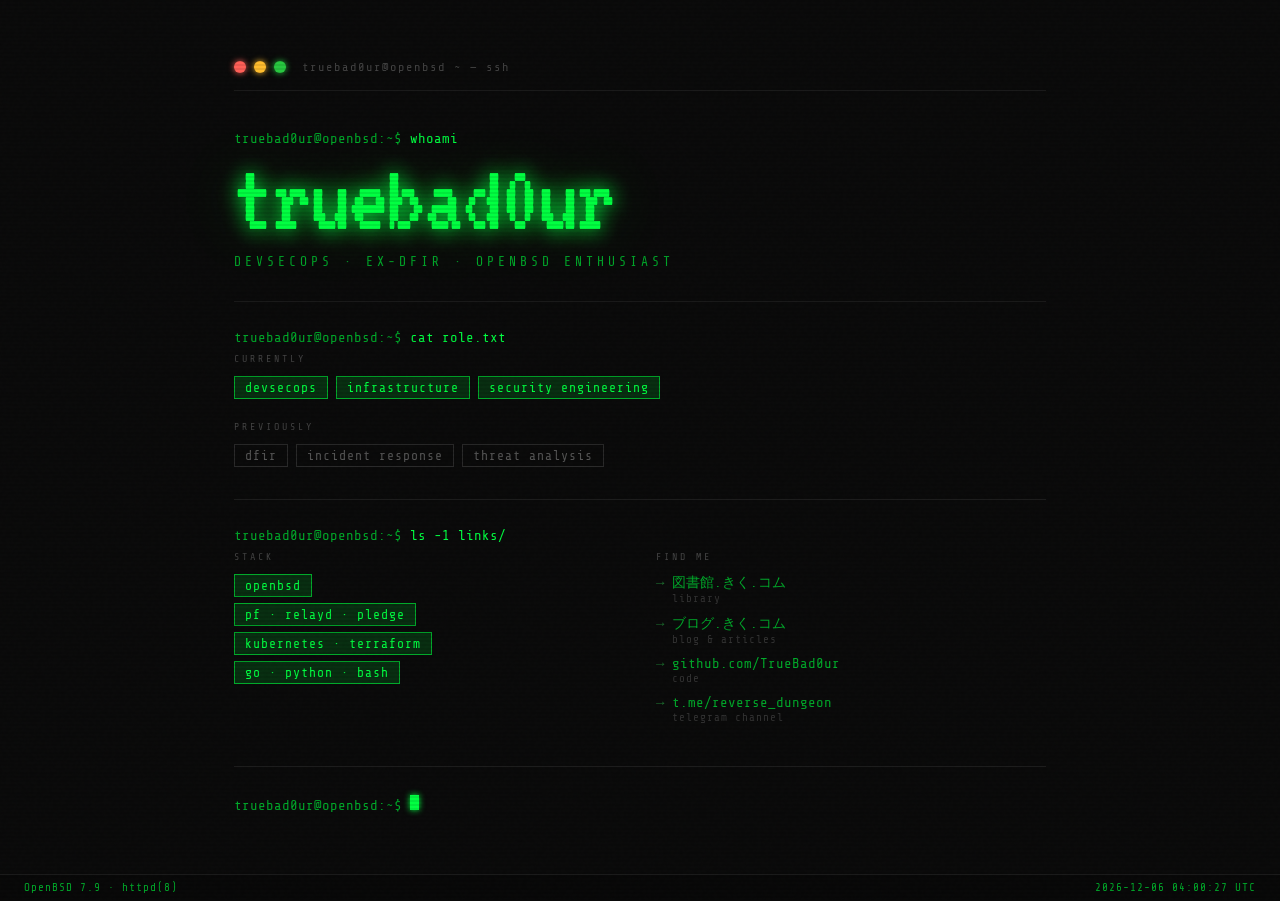
==== website/index.html @ 411ae10a "Add deploy website to server" ====
<!DOCTYPE html>
<html lang="en">
<head>
<meta charset="UTF-8">
<meta name="viewport" content="width=device-width, initial-scale=1.0">
<title>truebad0ur</title>
<style>
  @import url('https://fonts.googleapis.com/css2?family=Share+Tech+Mono&family=VT323&display=swap');

  :root {
    --green: #00ff41;
    --green-dim: #00aa2a;
    --green-glow: rgba(0, 255, 65, 0.15);
    --bg: #0a0a0a;
    --bg2: #0d0d0d;
    --gray: #333;
  }

  * { margin: 0; padding: 0; box-sizing: border-box; }

  body {
    background: var(--bg);
    color: var(--green);
    font-family: 'Share Tech Mono', monospace;
    min-height: 100vh;
    overflow-x: hidden;
    cursor: default;
  }

  body::before {
    content: '';
    position: fixed;
    top: 0; left: 0;
    width: 100%; height: 100%;
    background: repeating-linear-gradient(
      0deg,
      transparent,
      transparent 2px,
      rgba(0,0,0,0.08) 2px,
      rgba(0,0,0,0.08) 4px
    );
    pointer-events: none;
    z-index: 100;
  }

  body::after {
    content: '';
    position: fixed;
    top: 0; left: 0;
    width: 100%; height: 100%;
    background-image: url("data:image/svg+xml,%3Csvg viewBox='0 0 256 256' xmlns='http://www.w3.org/2000/svg'%3E%3Cfilter id='noise'%3E%3CfeTurbulence type='fractalNoise' baseFrequency='0.9' numOctaves='4' stitchTiles='stitch'/%3E%3C/filter%3E%3Crect width='100%25' height='100%25' filter='url(%23noise)' opacity='0.03'/%3E%3C/svg%3E");
    pointer-events: none;
    z-index: 99;
    opacity: 0.4;
  }

  .terminal {
    max-width: 860px;
    margin: 0 auto;
    padding: 60px 24px 80px;
  }

  .term-header {
    display: flex;
    align-items: center;
    gap: 8px;
    margin-bottom: 40px;
    padding-bottom: 16px;
    border-bottom: 1px solid #1a1a1a;
  }

  .dot { width: 12px; height: 12px; border-radius: 50%; }
  .dot-r { background: #ff5f57; box-shadow: 0 0 6px #ff5f57; }
  .dot-y { background: #ffbd2e; box-shadow: 0 0 6px #ffbd2e; }
  .dot-g { background: #28c840; box-shadow: 0 0 6px #28c840; }

  .term-title {
    font-family: 'Share Tech Mono', monospace;
    font-size: 12px;
    color: #444;
    margin-left: 8px;
    letter-spacing: 2px;
  }

  .prompt-line {
    display: flex;
    align-items: baseline;
    gap: 8px;
    margin-bottom: 8px;
    animation: fadein 0.4s ease forwards;
    opacity: 0;
  }

  .prompt {
    color: var(--green-dim);
    font-size: 14px;
    white-space: nowrap;
    user-select: none;
  }

  .cmd { color: var(--green); font-size: 14px; }

  .output-block {
    margin-bottom: 32px;
    animation: fadein 0.4s ease forwards;
    opacity: 0;
  }

  .big-name {
    font-family: 'VT323', monospace;
    font-size: clamp(64px, 12vw, 100px);
    line-height: 0.9;
    color: var(--green);
    text-shadow:
      0 0 20px var(--green),
      0 0 60px rgba(0,255,65,0.3);
    letter-spacing: -2px;
    margin-bottom: 6px;
  }

  .tagline {
    font-size: 13px;
    color: var(--green-dim);
    letter-spacing: 4px;
    text-transform: uppercase;
    margin-top: 10px;
  }

  .divider {
    border: none;
    border-top: 1px solid #1c1c1c;
    margin: 28px 0;
  }

  .label {
    font-size: 10px;
    color: #444;
    letter-spacing: 3px;
    text-transform: uppercase;
    margin-bottom: 12px;
  }

  .tag-row {
    display: flex;
    flex-wrap: wrap;
    gap: 8px;
    margin-bottom: 4px;
  }

  .tag {
    font-size: 13px;
    padding: 3px 10px;
    border: 1px solid var(--green-dim);
    color: var(--green);
    letter-spacing: 1px;
    background: var(--green-glow);
    transition: all 0.15s;
  }

  .tag:hover {
    background: rgba(0,255,65,0.25);
    box-shadow: 0 0 12px var(--green-glow);
  }

  .tag.dim {
    border-color: #2a2a2a;
    color: #555;
    background: transparent;
  }

  .tag.dim:hover {
    border-color: #444;
    color: #888;
  }

  .section-grid {
    display: grid;
    grid-template-columns: 1fr 1fr;
    gap: 32px;
  }

  @media (max-width: 600px) {
    .section-grid { grid-template-columns: 1fr; }
  }

  .links-list { list-style: none; }

  .links-list li {
    margin-bottom: 10px;
    font-size: 14px;
  }

  .links-list a {
    color: var(--green-dim);
    text-decoration: none;
    transition: color 0.15s;
  }

  .links-list a::before {
    content: '→ ';
    color: #1c6e2e;
  }

  .links-list a:hover {
    color: var(--green);
    text-shadow: 0 0 8px var(--green);
  }

  .link-desc {
    font-size: 11px;
    color: #333;
    margin-left: 16px;
    letter-spacing: 1px;
  }

  .cursor {
    display: inline-block;
    width: 9px;
    height: 15px;
    background: var(--green);
    vertical-align: middle;
    animation: blink 1s step-end infinite;
    box-shadow: 0 0 6px var(--green);
  }

  .status-line {
    position: fixed;
    bottom: 0; left: 0; right: 0;
    padding: 6px 24px;
    background: #080808;
    border-top: 1px solid #1a1a1a;
    display: flex;
    justify-content: space-between;
    font-size: 11px;
    color: #333;
    z-index: 50;
    letter-spacing: 1px;
  }

  .status-line span { color: var(--green-dim); }
  .uptime-val { color: #555; }

  @keyframes blink {
    0%, 100% { opacity: 1; }
    50% { opacity: 0; }
  }

  @keyframes fadein {
    from { opacity: 0; transform: translateY(4px); }
    to   { opacity: 1; transform: translateY(0); }
  }

  .d1 { animation-delay: 0.05s; }
  .d2 { animation-delay: 0.15s; }
  .d3 { animation-delay: 0.3s; }
  .d4 { animation-delay: 0.45s; }
  .d5 { animation-delay: 0.6s; }
  .d6 { animation-delay: 0.75s; }
  .d7 { animation-delay: 0.9s; }
</style>
</head>
<body>

<div class="terminal">

  <div class="term-header">
    <div class="dot dot-r"></div>
    <div class="dot dot-y"></div>
    <div class="dot dot-g"></div>
    <span class="term-title">truebad0ur@openbsd ~ — ssh</span>
  </div>

  <div class="prompt-line d1">
    <span class="prompt">truebad0ur@openbsd:~$</span>
    <span class="cmd">whoami</span>
  </div>
  <div class="output-block d2">
    <div class="big-name">truebad0ur</div>
    <div class="tagline">devsecops · ex-dfir · openbsd enthusiast</div>
  </div>

  <hr class="divider">

  <div class="prompt-line d3">
    <span class="prompt">truebad0ur@openbsd:~$</span>
    <span class="cmd">cat role.txt</span>
  </div>
  <div class="output-block d4">
    <div class="label">currently</div>
    <div class="tag-row">
      <span class="tag">devsecops</span>
      <span class="tag">infrastructure</span>
      <span class="tag">security engineering</span>
    </div>
    <br>
    <div class="label">previously</div>
    <div class="tag-row">
      <span class="tag dim">dfir</span>
      <span class="tag dim">incident response</span>
      <span class="tag dim">threat analysis</span>
    </div>
  </div>

  <hr class="divider">

  <div class="prompt-line d5">
    <span class="prompt">truebad0ur@openbsd:~$</span>
    <span class="cmd">ls -1 links/</span>
  </div>
  <div class="output-block d6">
    <div class="section-grid">
      <div>
        <div class="label">stack</div>
        <div class="tag-row" style="flex-direction:column; gap:6px;">
          <span class="tag" style="width:fit-content">openbsd</span>
          <span class="tag" style="width:fit-content">pf · relayd · pledge</span>
          <span class="tag" style="width:fit-content">kubernetes · terraform</span>
          <span class="tag" style="width:fit-content">go · python · bash</span>
        </div>
      </div>
      <div>
        <div class="label">find me</div>
        <ul class="links-list">
          <li>
            <a href="https://xn--n8j8dtb1a1ic.xn--hgk3e.xn--k2hb5ab6c4m/" target="_blank">図書館.きく.コム</a>
            <div class="link-desc">library</div>
          </li>
          <li>
            <a href="https://xn--18j4a.xn--hgk3e.xn--k2hb5ab6c4m/" target="_blank">ブログ.きく.コム</a>
            <div class="link-desc">blog & articles</div>
          </li>
          <li>
            <a href="https://github.com/TrueBad0ur" target="_blank">github.com/TrueBad0ur</a>
            <div class="link-desc">code</div>
          </li>
          <li>
            <a href="https://t.me/reverse_dungeon" target="_blank">t.me/reverse_dungeon</a>
            <div class="link-desc">telegram channel</div>
          </li>
        </ul>
      </div>
    </div>
  </div>

  <hr class="divider">

  <div class="prompt-line d7">
    <span class="prompt">truebad0ur@openbsd:~$</span>
    <span class="cursor"></span>
  </div>

</div>

<div class="status-line">
  <span>OpenBSD 7.9 · httpd(8)</span>
  <span id="ts" class="uptime-val"></span>
</div>

<script>
  function tick() {
    const d = new Date();
    document.getElementById('ts').textContent =
      d.toISOString().replace('T',' ').slice(0,19) + ' UTC';
  }
  tick();
  setInterval(tick, 1000);
</script>

</body>
</html>
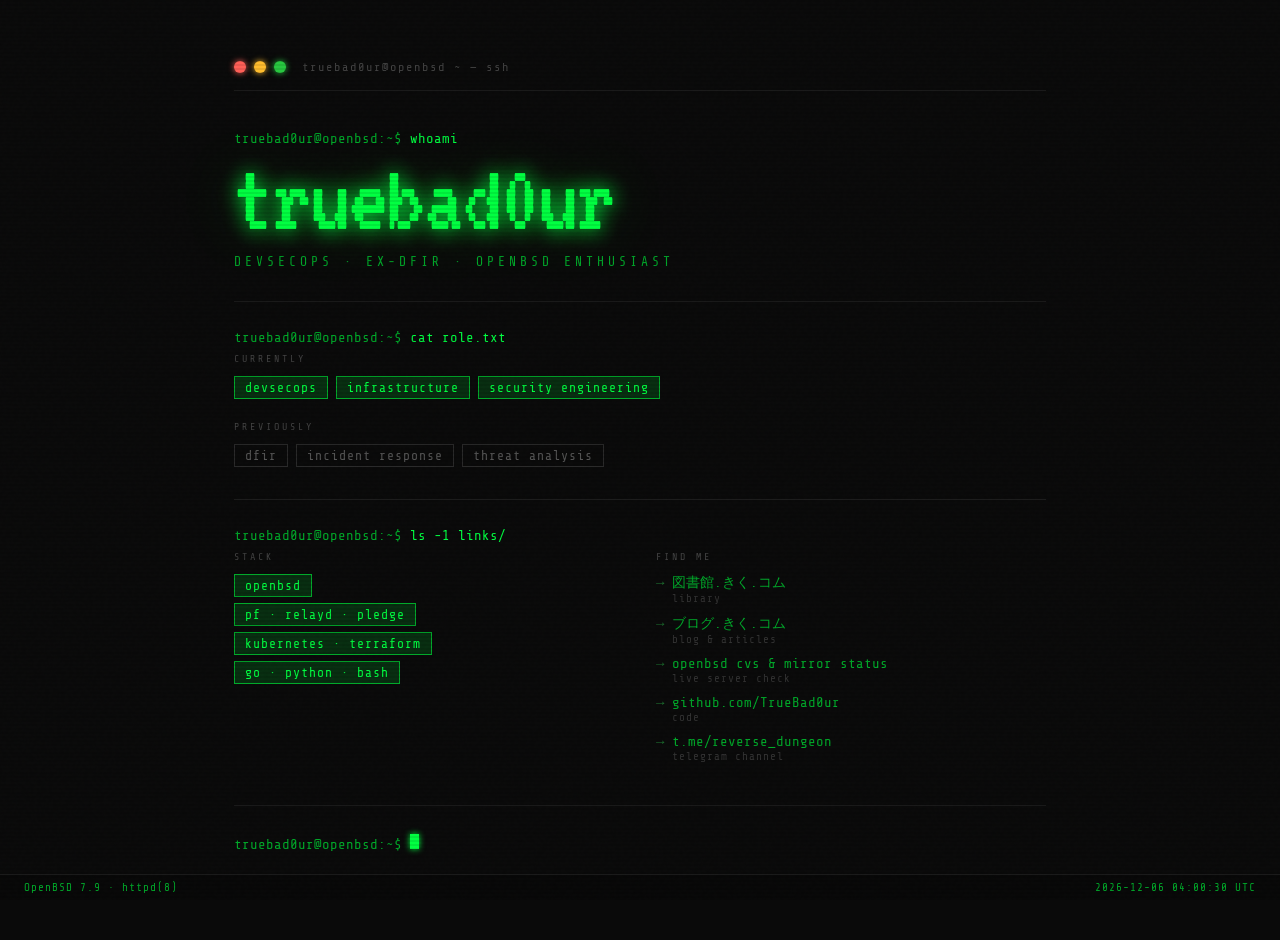
==== commit 90a63f0a: "Add website monitor servers" ====
--- a/website/index.html
+++ b/website/index.html
@@ -322,12 +322,16 @@
         <div class="label">find me</div>
         <ul class="links-list">
           <li>
-            <a href="https://xn--n8j8dtb1a1ic.xn--hgk3e.xn--k2hb5ab6c4m/" target="_blank">図書館.きく.コム</a>
+            <a href="https://xn--lcss68aj21b.xn--w8je.xn--tckwe/" target="_blank">図書館.きく.コム</a>
             <div class="link-desc">library</div>
           </li>
           <li>
-            <a href="https://xn--18j4a.xn--hgk3e.xn--k2hb5ab6c4m/" target="_blank">ブログ.きく.コム</a>
+            <a href="https://xn--qckyd1c.xn--w8je.xn--tckwe/" target="_blank">ブログ.きく.コム</a>
             <div class="link-desc">blog & articles</div>
+          </li>
+          <li>
+            <a href="/servers">openbsd cvs &amp; mirror status</a>
+            <div class="link-desc">live server check</div>
           </li>
           <li>
             <a href="https://github.com/TrueBad0ur" target="_blank">github.com/TrueBad0ur</a>
